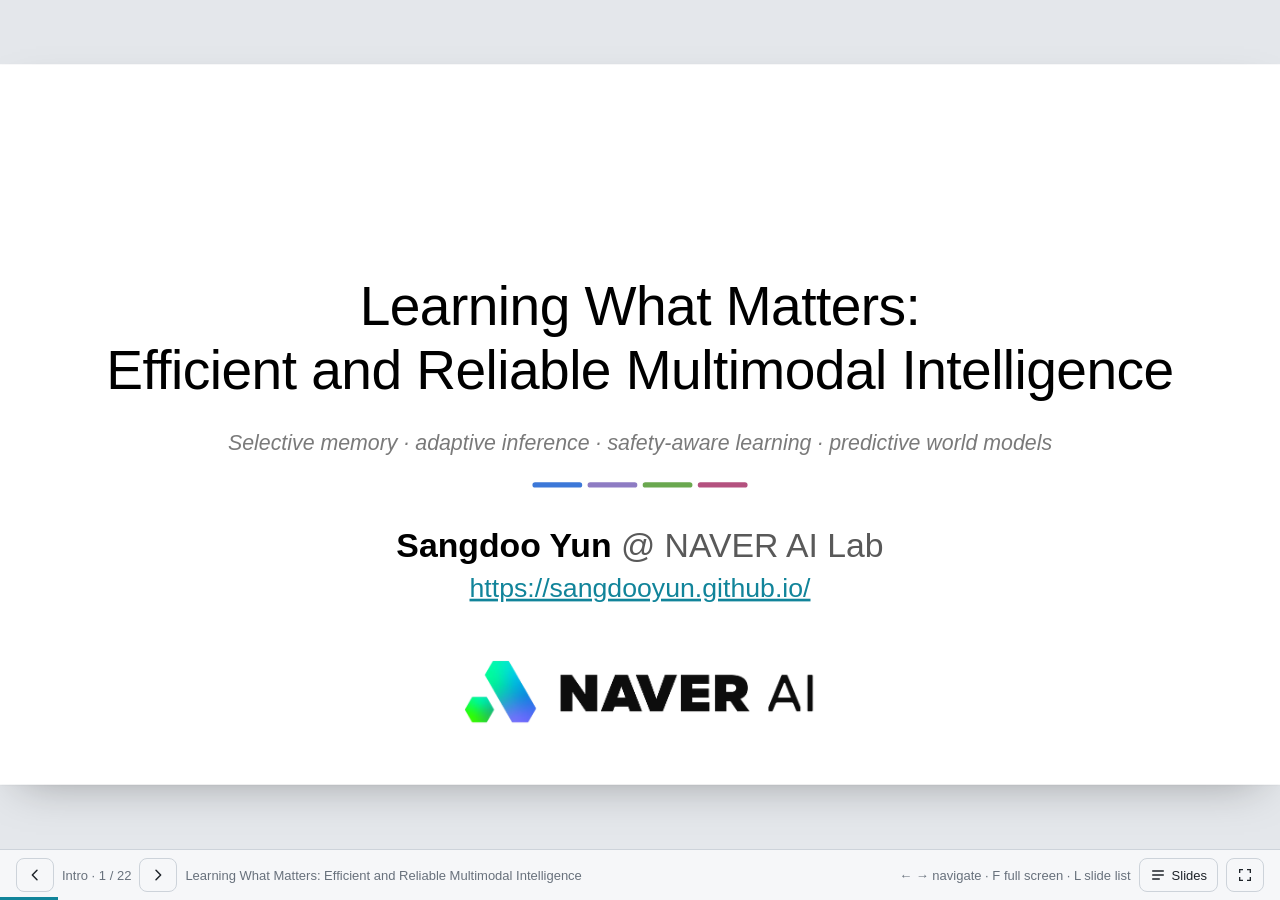
==== 00_intro.html @ 5839fe39 "Publish slides Co-Authored-By: Claude Opus 5.5 <noreply@anthropic.com>" ====
<!doctype html>
<html lang="en">
<head>
<meta charset="utf-8">
<meta name="viewport" content="width=device-width,initial-scale=1,viewport-fit=cover">
<title>Intro · Learning What Matters</title>
<link rel="preconnect" href="https://fonts.googleapis.com">
<link rel="preconnect" href="https://fonts.gstatic.com" crossorigin>
<link rel="stylesheet" href="https://fonts.googleapis.com/css2?family=IBM+Plex+Mono:wght@400;500;600&family=IBM+Plex+Sans+KR:wght@400;500;600;700&display=swap">
<link rel="stylesheet" href="common/deck.css">
<link rel="stylesheet" href="common/ti.css">
</head>
<body>
<!--
  Intro
  Edit the slides between SLIDES and /SLIDES. One <section class="slide"> = one 1440×810 slide.
    data-title  name in the slide list          class="f"   revealed step by step with →
    data-anim   animation(s) played on entry     img/        images used by this chapter
  Shared styles: common/deck.css · charts: common/charts.js · KVzip animations: common/kv_anim.js
-->
<div id="stage">
<!-- SLIDES -->
<section class="slide cover" data-sec="Intro" data-title="Learning What Matters: Efficient and Reliable Multimodal Intelligence">
  <h1 class="cv-title">Learning What Matters:<br>Efficient and Reliable Multimodal Intelligence</h1>
  <p class="cv-sub">Selective memory · adaptive inference · safety-aware learning · predictive world models</p>
  <div class="cv-strip" aria-hidden="true"><i style="background:var(--s-memory-e)"></i><i style="background:var(--s-purple-e)"></i><i style="background:var(--s-weights-e)"></i><i style="background:var(--s-world-e)"></i></div>
  <p class="cv-name"><b>Sangdoo Yun</b> @ NAVER AI Lab</p>
  <a class="cv-link" href="https://sangdooyun.github.io/" target="_blank" rel="noopener">https://sangdooyun.github.io/</a>
  <img class="cv-logo" src="img/naver_ai.png" alt="NAVER AI">
</section>

<section class="slide" data-sec="Intro" data-title="About me">
  <h2 class="st">About me</h2>
  <div class="bu">
    <p style="left:74px;top:158px;font-size:35px;line-height:67px;color:var(--s-gray)">~2010: B.S. @ SNU<br>~2017: Ph.D. @ SNU<br>~2022: Researcher @ NAVER AI Lab</p>
    <div class="stat" style="left:746px;top:44px"><div class="n" style="font-size:60px">&gt;25k<small>citations</small></div><div class="l">Google Scholar, Oct 2026</div></div>
    <p class="note" style="left:746px;top:162px;font-size:16px">Citations per year</p>
    <img src="img/me_scholar.webp" alt="Google Scholar citations per year, 2018–2025" style="left:746px;top:186px;width:342px">
    <img src="img/me_photo.webp" alt="Sangdoo Yun" style="left:1128px;top:92px;width:282px;height:282px;border-radius:50%">
    <p style="left:64px;top:412px;font-size:35px;line-height:56px">Now:<br>– <b>Research Director</b> @ NAVER AI Lab<br>– <b>Adjunct Professor</b> @ SNU AI Inst.<br>– <b>Adjunct Professor</b> @ POSTECH GSAI</p>
    <img src="img/naver_ai.png" alt="NAVER AI" style="left:742px;top:473px;width:240px">
    <img src="img/snu_logo.webp" alt="Seoul National University" style="left:742px;top:526px;width:50px">
    <img src="img/postech_logo.png" alt="POSTECH" style="left:742px;top:599px;width:220px">
    <a href="https://sangdooyun.github.io/" target="_blank" rel="noopener" style="left:64px;top:690px;font-size:30px">https://sangdooyun.github.io/</a>
  </div>
</section>

<section class="slide" data-sec="Intro" data-title="NAVER AI: towards advanced and open research">
  <h2 class="st">NAVER AI – towards advanced and open research</h2>
  <div class="sb">
    <ul class="b" style="font-size:30px">
      <li>Publications @ top AI conferences of NAVER AI
        <ul style="font-size:28px;gap:6px;margin-top:10px">
          <li><b>NeurIPS, ICML, ICLR, CVPR, ICCV, ACL, EMNLP, AAAI, …</b></li>
          <li><b>&gt;130 papers</b> in the past 3 years</li>
          <li><b>&gt;90 h-index</b>, <b>&gt;60k citations</b> (Google Scholar)</li>
        </ul>
      </li>
    </ul>
  </div>
  <div class="bu">
    <p class="bu-cap" style="left:52px;top:384px;width:290px"><b>Workshop Organization</b><br>ImageNet PPF WS<br>@ <b>NeurIPS 2021</b></p>
    <img src="img/naver_ws_ppf.webp" alt="ImageNet PPF workshop speakers" style="left:72px;top:484px;width:250px">
    <p class="bu-cap" style="left:384px;top:384px;width:290px"><b>Workshop Organization</b><br>Video-LM WS<br>@ <b>NeurIPS 2024</b></p>
    <img src="img/naver_ws_vlm.webp" alt="Workshop on Video-Language Models speakers" style="left:404px;top:484px;width:250px">
    <p class="bu-cap" style="left:756px;top:410px;width:640px"><b>Global collaborations</b></p>
    <img src="img/naver_collab.webp" alt="Map of NAVER AI collaborations across Europe, Asia, and America" style="left:756px;top:446px;width:640px">
  </div>
</section>

<section class="slide" data-sec="Intro" data-title="NAVER AI: the research engine">
  <h2 class="st">NAVER AI – The Research Engine</h2>
  <div class="bu">
    <p style="left:64px;top:158px;font-size:32px;color:var(--s-gray)">From Research to Innovation</p>
    <div class="bu-box" style="left:72px;top:256px;width:312px;background:#A4C2F4">Fundamental<br>Research</div>
    <div class="bu-ar" style="left:385px;top:340px;width:128px"></div>
    <div class="bu-box" style="left:518px;top:256px;width:348px;background:#B6D7A8">Innovation in<br>NAVER’s products</div>
    <ul class="b" style="left:72px;top:458px;font-size:26px;gap:2px;color:#000">
      <li>Backbone research</li><li>Multimodal research</li><li>Vision generation</li><li>HCI research</li><li>Trustworthy AI</li>
    </ul>
    <ul class="b" style="left:504px;top:458px;font-size:26px;gap:2px;color:#000">
      <li>Foundation model</li><li>Service-optimized efficient AI</li><li>Multimodal content generation</li><li>Safe and sustainable AI</li>
    </ul>
    <img src="img/naver_face.webp" alt="Face recognition gates" style="left:934px;top:56px;width:272px;height:170px;object-fit:cover">
    <p class="bu-cap" style="left:934px;top:231px;width:272px">* Face Recognition</p>
    <img src="img/naver_ocr.webp" alt="A menu board read by visual text understanding" style="left:934px;top:278px;width:272px;height:145px;object-fit:cover">
    <p class="bu-cap" style="left:910px;top:428px;width:320px">* Visual Text Understanding</p>
    <img src="img/naver_hcx.webp" alt="HyperCLOVA X" style="left:934px;top:475px;width:272px;height:155px;object-fit:cover">
    <p class="bu-cap" style="left:934px;top:635px;width:272px">* Large Language Model</p>
    <img src="img/naver_agent.webp" alt="NAVER app with an AI agent button" style="left:1226px;top:150px;width:186px;box-shadow:0 0 0 1px #DDD">
    <p class="bu-cap" style="left:1194px;top:536px;width:250px">* AI-native agent</p>
  </div>
</section>

<section class="slide" data-sec="Intro" data-title="One question: what to retain, use, and predict">
  <h2 class="st">A talk about one question</h2>
  <div class="sb" style="display:grid;grid-template-rows:auto 1fr;gap:34px">
    <p class="qq">What information should a model <b class="k1">retain</b>, <b class="k2">use</b>, and <b class="k3">predict</b> to support its intended behavior?</p>
    <div style="display:grid;grid-template-columns:repeat(3,1fr);gap:34px;align-self:start;padding:0 20px">
      <div class="f qc" style="border-color:var(--s-memory-e);background:var(--s-memory)">
        <div class="qv">Retain</div><div class="qd">What context to keep in memory</div>
        <div class="qe">Long contexts fill the KV cache. Which entries will future queries need?</div><div class="qp">Selective memory<br>KVzip · Fast KVzip</div>
      </div>
      <div class="f qc" style="border-color:var(--s-weights-e);background:var(--s-weights)">
        <div class="qv">Use</div><div class="qd">When to use knowledge</div>
        <div class="qe">Dual-use knowledge can help or harm. Use it only under the right condition.</div><div class="qp">Safety-aware learning<br>Mark, Don’t Erase</div>
      </div>
      <div class="f qc" style="border-color:var(--s-world-e);background:var(--s-world)">
        <div class="qv">Predict</div><div class="qd">What future to anticipate</div>
        <div class="qe">Learn how the world changes under actions from diverse visual experience and demonstrations.</div><div class="qp">Predictive world models<br>Seoul World Model · LaLa-World · WATCH</div>
      </div>
    </div>
  </div>
</section>

<section class="slide" data-sec="Intro" data-title="Data and compute scaling (2010s)">
  <h2 class="st">Data and compute scaling (2010’s)</h2>
  <div class="bu">
    <p style="left:64px;top:164px;font-size:31px;color:var(--s-gray)">Scale is All You Need?</p>
    <ul class="b" style="left:64px;top:232px;font-size:31px;gap:22px">
      <li>More parameters: AlexNet, ResNet, …</li>
      <li>More data: ImageNet, LAION, …</li>
    </ul>
    <img src="img/bu_alexnet.webp" alt="AlexNet architecture" style="left:84px;top:392px;width:638px">
    <img src="img/bu_resnet.webp" alt="VGG-19, 34-layer plain and 34-layer residual networks" style="left:770px;top:180px;width:232px">
    <img src="img/bu_imagenet.webp" alt="ImageNet" style="left:1041px;top:214px;width:350px">
    <img src="img/bu_laion.webp" alt="LAION" style="left:1042px;top:446px;width:349px">
  </div>
</section>

<section class="slide" data-sec="Intro" data-title="Data and computation scaling: annotators → dataset → model">
  <h2 class="st">Data and computation scaling</h2>
  <div class="bu">
    <svg viewBox="0 0 1440 810" aria-hidden="true">
      <defs><marker id="bu-ah-sup" viewBox="0 0 10 10" refX="9" refY="5" markerWidth="16" markerHeight="16" markerUnits="userSpaceOnUse" orient="auto"><path d="M0 0L10 5L0 10z" fill="#595959"/></marker></defs>
      <line x1="652" y1="505" x2="524" y2="322" stroke="#595959" stroke-width="2.5" marker-end="url(#bu-ah-sup)"/>
      <line x1="782" y1="510" x2="916" y2="324" stroke="#595959" stroke-width="2.5" marker-end="url(#bu-ah-sup)"/>
    </svg>
    <div class="bu-l" style="left:178px;top:152px">Annotators</div>
    <img src="img/icon_crowd.webp" alt="" style="left:218px;top:232px;width:160px">
    <div class="bu-l" style="left:383px;top:236px">Labeling</div>
    <div class="bu-ar" style="left:408px;top:300px;width:184px"></div>
    <div class="bu-l" style="left:598px;top:152px">Dataset</div>
    <img src="img/icon_db.webp" alt="" style="left:643px;top:212px;width:152px">
    <div class="bu-l" style="left:807px;top:236px">Training</div>
    <div class="bu-ar" style="left:835px;top:300px;width:184px"></div>
    <div class="bu-l" style="left:1012px;top:152px">ML Model</div>
    <img src="img/icon_nn.svg" alt="" style="left:1068px;top:220px;width:128px">
    <img src="img/icon_researcher.webp" alt="" style="left:620px;top:508px;width:182px">
    <div class="bu-l" style="left:823px;top:594px;line-height:1.3">ML Engineer/<br>Researcher</div>
    <p class="bu-ann" style="left:215px;top:410px;width:400px"><b style="color:#4A86E8">What knowledge</b> to<br>extract from humans? – <b style="color:#4A86E8">Data</b></p>
    <p class="bu-ann" style="left:817px;top:418px;width:400px"><b>How to teach</b> models<br>given data? – <b style="color:#05A89D">Supervision</b></p>
  </div>
</section>

<section class="slide" data-sec="Intro" data-title="Efficient and reliable scaling: CutMix, Hmix &amp; Gmix">
  <h2 class="st">Efficient and reliable scaling</h2>
  <div class="bu">
    <svg viewBox="0 0 1440 810" aria-hidden="true"><path d="M798 412H1129A16 16 0 0 1 1145 428V484A16 16 0 0 1 1129 500H882L818 547L846 500H798A16 16 0 0 1 782 484V428A16 16 0 0 1 798 412Z" fill="#EEE" stroke="#595959" stroke-width="2"/></svg>
    <div class="bu-l" style="left:178px;top:152px">Annotators</div>
    <img src="img/icon_crowd.webp" alt="" style="left:218px;top:232px;width:160px">
    <div class="bu-l" style="left:383px;top:236px">Labeling</div>
    <div class="bu-ar" style="left:408px;top:300px;width:184px"></div>
    <div class="bu-l" style="left:598px;top:152px">Dataset</div>
    <img src="img/icon_db.webp" alt="" style="left:643px;top:212px;width:152px">
    <div class="bu-l" style="left:807px;top:236px">Training</div>
    <div class="bu-ar" style="left:835px;top:300px;width:184px"></div>
    <div class="bu-l" style="left:1012px;top:152px">ML Model</div>
    <img src="img/icon_nn.svg" alt="" style="left:1068px;top:220px;width:128px">
    <img src="img/icon_researcher.webp" alt="" style="left:620px;top:508px;width:182px">
    <div class="bu-l" style="left:823px;top:594px;line-height:1.3">ML Engineer/<br>Researcher</div>
    <p class="bu-bub" style="left:782px;top:412px;width:363px;height:88px"><span>Data Augmentation 😃</span></p>
    <div class="bu-pn" style="left:60px;top:388px;width:240px"><img src="img/naver_ai.png" alt="NAVER AI">CutMix (ICCV’19)</div>
    <img src="img/cutmix.webp" alt="CutMix: a patch of a cat image pasted into a dog image, labeled Dog 0.6 / Cat 0.4" style="left:104px;top:474px;width:153px">
    <div class="bu-pn" style="left:295px;top:388px;width:240px"><img src="img/naver_ai.png" alt="NAVER AI">Hmix &amp; Gmix<br>(NeurIPS’22)</div>
    <img src="img/hmix_gmix.webp" alt="Hmix and Gmix mixing masks" style="left:322px;top:506px;width:186px">
  </div>
  <div class="cite"><b>Yun et al.</b>, “CutMix: Regularization Strategy to Train Strong Classifiers with Localizable Features”, <b>ICCV 2019 Oral</b>.<br>Park*, <b>Yun*</b>, and Chun, “A Unified Analysis of Mixed Sample Data Augmentation: A Loss Function Perspective”, <b>NeurIPS 2022</b>.</div>
</section>

<section class="slide" data-sec="Intro" data-title="Efficient and reliable scaling: CMO">
  <h2 class="st">Efficient and reliable scaling</h2>
  <div class="bu">
    <svg viewBox="0 0 1440 810" aria-hidden="true"><path d="M798 412H1129A16 16 0 0 1 1145 428V484A16 16 0 0 1 1129 500H882L818 547L846 500H798A16 16 0 0 1 782 484V428A16 16 0 0 1 798 412Z" fill="#EEE" stroke="#595959" stroke-width="2"/></svg>
    <div class="bu-l" style="left:178px;top:152px">Annotators</div>
    <img src="img/icon_crowd.webp" alt="" style="left:218px;top:232px;width:160px">
    <div class="bu-l" style="left:383px;top:236px">Labeling</div>
    <div class="bu-ar" style="left:408px;top:300px;width:184px"></div>
    <div class="bu-l" style="left:598px;top:152px">Dataset</div>
    <img src="img/icon_db.webp" alt="" style="left:643px;top:212px;width:152px">
    <div class="bu-l" style="left:807px;top:236px">Training</div>
    <div class="bu-ar" style="left:835px;top:300px;width:184px"></div>
    <div class="bu-l" style="left:1012px;top:152px">ML Model</div>
    <img src="img/icon_nn.svg" alt="" style="left:1068px;top:220px;width:128px">
    <img src="img/icon_researcher.webp" alt="" style="left:620px;top:508px;width:182px">
    <div class="bu-l" style="left:823px;top:594px;line-height:1.3">ML Engineer/<br>Researcher</div>
    <p class="bu-bub" style="left:782px;top:412px;width:363px;height:88px"><span>Data Augmentation 😃</span></p>
    <div class="bu-pn" style="left:317px;top:388px;width:240px"><img src="img/naver_ai.png" alt="NAVER AI">CMO (CVPR’22)</div>
    <img src="img/cmo_plot.webp" alt="Context-rich vs. random oversampling on a long-tailed class distribution" style="left:16px;top:502px;width:250px">
    <img src="img/cmo_grid.webp" alt="CMO samples: minority-class objects pasted onto majority-class backgrounds" style="left:286px;top:484px;width:294px">
  </div>
  <div class="cite">Seulki Park, Youngkyu Hong, Byeongho Heo, <b>Sangdoo Yun</b>, Jin Young Choi, “The Majority Can Help The Minority: Context-rich Minority Oversampling for Long-tailed Classification”, <b>CVPR 2022</b>.</div>
</section>

<section class="slide" data-sec="Intro" data-title="Efficient and reliable scaling: ReLabel">
  <h2 class="st">Efficient and reliable scaling</h2>
  <div class="bu">
    <svg viewBox="0 0 1440 810" aria-hidden="true"><path d="M798 412H1164A16 16 0 0 1 1180 428V484A16 16 0 0 1 1164 500H882L818 547L846 500H798A16 16 0 0 1 782 484V428A16 16 0 0 1 798 412Z" fill="#EEE" stroke="#595959" stroke-width="2"/></svg>
    <div class="bu-l" style="left:178px;top:152px">Annotators</div>
    <img src="img/icon_crowd.webp" alt="" style="left:218px;top:232px;width:160px">
    <div class="bu-l" style="left:383px;top:236px">Labeling</div>
    <div class="bu-ar" style="left:408px;top:300px;width:184px"></div>
    <div class="bu-l" style="left:598px;top:152px">Dataset</div>
    <img src="img/icon_db.webp" alt="" style="left:643px;top:212px;width:152px">
    <img src="img/icon_tools.webp" alt="" style="left:612px;top:308px;width:100px">
    <div class="bu-l" style="left:807px;top:236px">Training</div>
    <div class="bu-ar" style="left:835px;top:300px;width:184px"></div>
    <div class="bu-l" style="left:1012px;top:152px">ML Model</div>
    <img src="img/icon_nn.svg" alt="" style="left:1068px;top:220px;width:128px">
    <img src="img/icon_researcher.webp" alt="" style="left:620px;top:508px;width:182px">
    <div class="bu-l" style="left:823px;top:594px;line-height:1.3">ML Engineer/<br>Researcher</div>
    <p class="bu-bub" style="left:782px;top:412px;width:398px;height:88px"><span>Refining Training dataset 😃</span></p>
    <div class="bu-pr" style="left:50px;top:390px"><img src="img/naver_ai.png" alt="NAVER AI">ReLabel (CVPR’21)</div>
    <img src="img/relabel.webp" alt="ReLabel: single global ImageNet labels vs. multi-label, localized label maps" style="left:145px;top:432px;width:356px">
  </div>
  <div class="cite"><b>Yun et al.</b>, “Re-labeling ImageNet: from Single to Multi-Labels, from Global to Localized Labels”, <b>CVPR 2021</b>.</div>
</section>

<section class="slide" data-sec="Intro" data-title="Efficient and reliable scaling: LUAB">
  <h2 class="st">Efficient and reliable scaling</h2>
  <div class="bu">
    <svg viewBox="0 0 1440 810" aria-hidden="true">
      <defs><marker id="bu-ah-luab" viewBox="0 0 10 10" refX="9" refY="5" markerWidth="16" markerHeight="16" markerUnits="userSpaceOnUse" orient="auto"><path d="M0 0L10 5L0 10z" fill="#4285F4"/></marker></defs>
      <line x1="418" y1="332" x2="593" y2="414" stroke="#4285F4" stroke-width="2.5" stroke-dasharray="10 8" marker-end="url(#bu-ah-luab)"/>
      <line x1="826" y1="425" x2="1013" y2="343" stroke="#4285F4" stroke-width="2.5" stroke-dasharray="10 8" marker-end="url(#bu-ah-luab)"/>
      <path d="M900 442H1269A16 16 0 0 1 1285 458V517A16 16 0 0 1 1269 533H982L915 570L946 533H900A16 16 0 0 1 884 517V458A16 16 0 0 1 900 442Z" fill="#EEE" stroke="#595959" stroke-width="2"/>
    </svg>
    <div class="bu-l" style="left:178px;top:152px">Annotators</div>
    <img src="img/icon_crowd.webp" alt="" style="left:218px;top:232px;width:160px">
    <div class="bu-l" style="left:383px;top:236px">Labeling</div>
    <div class="bu-ar" style="left:408px;top:300px;width:184px"></div>
    <div class="bu-l" style="left:598px;top:152px">Dataset</div>
    <img src="img/icon_db.webp" alt="" style="left:643px;top:212px;width:152px">
    <div class="bu-l" style="left:807px;top:236px">Training</div>
    <div class="bu-ar" style="left:835px;top:300px;width:184px"></div>
    <div class="bu-l" style="left:1012px;top:152px">ML Model</div>
    <img src="img/icon_nn.svg" alt="" style="left:1068px;top:220px;width:128px">
    <img src="img/luab_scribble.webp" alt="" style="left:642px;top:410px;width:133px">
    <img src="img/icon_researcher.webp" alt="" style="left:620px;top:508px;width:182px">
    <div class="bu-l" style="left:823px;top:594px;line-height:1.3">ML Engineer/<br>Researcher</div>
    <p class="bu-bub" style="left:884px;top:442px;width:401px;height:91px"><span>Let’s use annotation<br>byproducts 😃</span></p>
    <div class="bu-pr" style="left:30px;top:408px"><img src="img/naver_ai.png" alt="NAVER AI">LUAB (ICCV’23)</div>
    <img src="img/luab.webp" alt="LUAB: the mouse trajectory and click an annotator leaves while labeling a Border Collie" style="left:106px;top:456px;width:392px">
  </div>
  <div class="cite">Han et al., “Neglected Free Lunch – Learning Image Classifiers Using Annotation Byproducts”, ICCV 2023.</div>
</section>

<section class="slide" data-sec="Intro" data-title="Efficient and reliable scaling: ReXNet">
  <img src="img/rexnet.webp" alt="ImageNet leaderboard row for ReXNet-1.0 and an accuracy-vs-speed plot with ReXNet-1.0x on the efficiency frontier" style="position:absolute;left:0;top:0;width:1440px">
  <h2 class="st">Efficient and reliable scaling</h2>
  <div class="cite">Han et al., “Rethinking channel dimensions for efficient model design”, CVPR 2021.</div>
</section>

<section class="slide" data-sec="Intro" data-title="Transformers era (2017~)">
  <h2 class="st">Transformers era (2017~)</h2>
  <div class="bu">
    <ul class="b" style="left:64px;top:166px;font-size:32px;gap:16px">
      <li>Accelerating the speed of scaling</li>
      <li>BERT, GPT, Llama, …</li>
    </ul>
    <p style="left:452px;top:262px;width:430px;text-align:right;font-size:26px">Scaling-up model more and more</p>
    <img src="img/llm_scaling.webp" alt="LLM releases vs. MMLU score: models keep growing from GPT-3 to GPT-4, Claude 3, Llama 3 and o1" style="left:52px;top:300px;width:830px">
    <p style="left:52px;top:729px;width:830px;text-align:center;font-size:14px;color:#555">https://labelyourdata.com/articles/llm-fine-tuning/llm-model-size</p>
    <img src="img/vit.webp" alt="Vision Transformer (ViT)" style="left:1008px;top:30px;width:352px">
    <img src="img/transformer.webp" alt="Transformer architecture" style="left:1014px;top:312px;width:320px">
  </div>
  <div class="cite">Attention Is All You Need, 2017<br>An Image is Worth 16x16 Words: Transformers for Image Recognition at Scale, 2020</div>
</section>

<section class="slide" data-sec="Intro" data-title="Efficient and reliable scaling in the Transformers era: PiT, ViT-RoPE">
  <h2 class="st">Efficient and reliable scaling in <i>Transformers</i> era</h2>
  <div class="bu">
    <div class="bu-pn" style="left:134px;top:156px;width:240px"><img src="img/naver_ai.png" alt="NAVER AI">PiT (ICCV’21)</div>
    <img src="img/pit_pooling.webp" alt="PiT: pooling layers shrink the spatial tokens from 27×27 to 14×14 to 7×7" style="left:76px;top:232px;width:291px">
    <img src="img/vit_encoder.webp" alt="Vision Transformer with the Transformer encoder highlighted" style="left:436px;top:246px;width:436px">
    <p style="left:887px;top:300px;width:140px;text-align:center;font-size:27px;font-weight:700;line-height:1.12;color:#E06666">Position Encoding</p>
    <div class="bu-pn" style="left:1099px;top:156px;width:240px"><img src="img/naver_ai.png" alt="NAVER AI">ViT-RoPE (ECCV’24)</div>
    <img src="img/rope_freq.webp" alt="RoPE for ViT: axial and mixed frequencies" style="left:1043px;top:272px;width:368px">
    <img src="img/rope_res.webp" alt="RoPE-Mixed keeps improving accuracy as the input resolution changes" style="left:1012px;top:408px;width:404px">
    <svg viewBox="0 0 1440 810" aria-hidden="true">
      <defs><marker id="bu-ah-vit" viewBox="0 0 10 10" refX="9" refY="5" markerWidth="18" markerHeight="18" markerUnits="userSpaceOnUse" orient="auto"><path d="M0 0L10 5L0 10z" fill="#EB220C"/></marker></defs>
      <line x1="370" y1="383" x2="498" y2="383" stroke="#EB220C" stroke-width="3" stroke-dasharray="12 9" marker-end="url(#bu-ah-vit)"/>
      <line x1="1000" y1="383" x2="887" y2="383" stroke="#EB220C" stroke-width="3" stroke-dasharray="12 9" marker-end="url(#bu-ah-vit)"/>
    </svg>
  </div>
  <div class="cite">Byeongho Heo, <b>Sangdoo Yun</b>, Dongyoon Han, Sanghyuk Chun, Junsuk Choe, Seong Joon Oh, “Rethinking Spatial Dimensions of Vision Transformers”, ICCV 2021.<br>Byeongho Heo, Song Park, Dongyoon Han, <b>Sangdoo Yun</b>, “Rotary Position Embedding for Vision Transformer”, ECCV 2024.</div>
</section>

<section class="slide" data-sec="Intro" data-title="Efficient and reliable multi-modal scaling">
  <h2 class="st">Efficient and reliable <i>multi-modal scaling</i></h2>
  <div class="bu">
    <div class="bu-l" style="left:3px;top:276px;line-height:1.25">Web data<br>(Multimodal)</div>
    <img src="img/icon_globe.webp" alt="" style="left:238px;top:228px;width:164px">
    <div class="bu-ar" style="left:425px;top:316px;width:180px"></div>
    <div class="bu-l" style="left:598px;top:166px">Dataset</div>
    <img src="img/icon_db.webp" alt="" style="left:643px;top:228px;width:152px">
    <div class="bu-l" style="left:807px;top:250px">Training</div>
    <div class="bu-ar" style="left:835px;top:316px;width:184px"></div>
    <div class="bu-l" style="left:1012px;top:166px">ML Model</div>
    <img src="img/icon_nn.svg" alt="" style="left:1068px;top:236px;width:128px">
    <img src="img/cloud.webp" alt="" style="left:336px;top:397px;width:356px">
    <p class="bu-bub" style="left:387px;top:455px;width:260px"><span>Image-text <b><i style="color:#F00">noisy</i></b><br>correspondence</span></p>
    <img src="img/icon_researcher.webp" alt="" style="left:152px;top:490px;width:184px">
  </div>
</section>

<section class="slide" data-sec="Intro" data-title="Multi-modal scaling: ProLIP">
  <h2 class="st">Efficient and reliable <i>multi-modal scaling</i></h2>
  <div class="bu">
    <div class="bu-l" style="left:3px;top:276px;line-height:1.25">Web data<br>(Multimodal)</div>
    <img src="img/icon_globe.webp" alt="" style="left:238px;top:228px;width:164px">
    <div class="bu-ar" style="left:425px;top:316px;width:180px"></div>
    <div class="bu-l" style="left:598px;top:166px">Dataset</div>
    <img src="img/icon_db.webp" alt="" style="left:643px;top:228px;width:152px">
    <div class="bu-l" style="left:807px;top:250px">Training</div>
    <div class="bu-ar" style="left:835px;top:316px;width:184px"></div>
    <div class="bu-l" style="left:1012px;top:166px">ML Model</div>
    <img src="img/icon_nn.svg" alt="" style="left:1068px;top:236px;width:128px">
    <img src="img/cloud.webp" alt="" style="left:336px;top:397px;width:356px">
    <p class="bu-bub" style="left:387px;top:455px;width:260px"><span>Image-text <b><i style="color:#F00">noisy</i></b><br>correspondence</span></p>
    <img src="img/icon_researcher.webp" alt="" style="left:152px;top:490px;width:184px">
    <div class="bu-pr" style="left:926px;top:434px">ProLIP (ICLR’25)<img src="img/naver_ai.png" alt="NAVER AI"></div>
    <img src="img/prolip.webp" alt="ProLIP: probabilistic visual and textual encoders trained with probabilistic contrastive and inclusion losses" style="left:828px;top:470px;width:600px">
  </div>
  <div class="cite">Sanghyuk Chun, Wonjae Kim, Song Park, <b>Sangdoo Yun</b>, “Probabilistic Language-Image Pre-Training”, ICLR 2025</div>
</section>

<section class="slide" data-sec="Intro" data-title="Multi-modal scaling: HYPE">
  <h2 class="st">Efficient and reliable <i>multi-modal scaling</i></h2>
  <div class="bu">
    <svg viewBox="0 0 1440 810" aria-hidden="true">
      <defs><marker id="bu-ah-hype" viewBox="0 0 10 10" refX="9" refY="5" markerWidth="18" markerHeight="18" markerUnits="userSpaceOnUse" orient="auto"><path d="M0 0L10 5L0 10z" fill="#E06666"/></marker></defs>
      <path d="M815 362C842 396 838 456 796 461C770 464 750 450 739 431" fill="none" stroke="#E06666" stroke-width="3" marker-end="url(#bu-ah-hype)"/>
    </svg>
    <div class="bu-l" style="left:3px;top:276px;line-height:1.25">Web data<br>(Multimodal)</div>
    <img src="img/icon_globe.webp" alt="" style="left:238px;top:228px;width:164px">
    <div class="bu-ar" style="left:425px;top:316px;width:180px"></div>
    <div class="bu-l" style="left:598px;top:166px">Dataset</div>
    <img src="img/icon_db.webp" alt="" style="left:643px;top:228px;width:152px">
    <div class="bu-l" style="left:807px;top:250px">Training</div>
    <div class="bu-ar" style="left:835px;top:316px;width:184px"></div>
    <div class="bu-l" style="left:1012px;top:166px">ML Model</div>
    <img src="img/icon_nn.svg" alt="" style="left:1068px;top:236px;width:128px">
    <img src="img/cloud.webp" alt="" style="left:336px;top:397px;width:356px">
    <p class="bu-bub" style="left:387px;top:455px;width:260px"><span>Image-text <b><i style="color:#F00">noisy</i></b><br>correspondence</span></p>
    <img src="img/icon_researcher.webp" alt="" style="left:152px;top:490px;width:184px">
    <div class="bu-pr" style="left:1050px;top:430px">HYPE (ECCV’24)<img src="img/naver_ai.png" alt="NAVER AI"></div>
    <img src="img/hype.webp" alt="HYPE: image and text embeddings in Euclidean space vs. hyperbolic space" style="left:830px;top:466px;width:596px">
  </div>
  <div class="cite">Wonjae Kim, Sanghyuk Chun, Taekyung Kim, Dongyoon Han, <b>Sangdoo Yun</b>, “HYPE: Hyperbolic Entailment Filtering for Underspecified Images and Texts”, ECCV 2024</div>
</section>

<section class="slide" data-sec="Intro" data-title="Test-time scaling">
  <h2 class="st">Test-time scaling</h2>
  <div class="sb"><ul class="b"><li>Reasoning models: clear trend with increased test-time computation</li></ul></div>
  <div class="bu">
    <img src="img/o1_ttc.webp" alt="o1 AIME accuracy rises with log-scale test-time compute" style="left:172px;top:262px;width:356px">
    <p class="bu-cap" style="left:150px;top:656px;width:400px;font-size:18px">OpenAI o1 blog</p>
    <img src="img/r1_length.webp" alt="DeepSeek-R1-Zero average response length grows during RL training" style="left:610px;top:229px;width:660px">
    <p class="bu-cap" style="left:590px;top:656px;width:700px;font-size:18px">DeepSeek-R1: Incentivizing Reasoning Capability in LLMs via Reinforcement Learning</p>
  </div>
</section>

<section class="slide" data-sec="Intro" data-title="We are heading to agentic AI">
  <h2 class="st">We are heading to Agentic AI</h2>
  <div class="bu">
    <p class="bu-cap" style="left:30px;top:204px;width:700px;font-size:26px;color:var(--s-gray)">Coding agents (Cursor, Claude Code, …)</p>
    <img src="img/agent_tweets.webp" alt="Posts by Andrej Karpathy on vibe coding and by Boris Cherny: “It was pretty much all Claude Code”" style="left:18px;top:252px;width:768px">
    <p class="bu-cap" style="left:806px;top:16px;width:630px;font-size:26px;color:var(--s-gray)">AI Co-scientist</p>
    <img src="img/ai_coscientist.webp" alt="The AI co-scientist multi-agent system design" style="left:806px;top:58px;width:630px">
    <p class="bu-cap" style="left:998px;top:410px;width:300px;font-size:26px;color:var(--s-gray)">Robot agents</p>
    <img src="img/robot_agents.webp" alt="Humanoid robots doing household and assembly tasks" style="left:998px;top:450px;width:300px">
  </div>
</section>

<section class="slide" data-sec="Intro" data-title="So, are we done with scaling AI?">
  <h2 class="st">So, are we done with scaling AI?</h2>
  <div class="sb" style="display:grid;grid-template-columns:600px 1fr;gap:56px;align-items:start">
    <figure style="margin:0">
      <img class="fig" src="img/ilya_neurips24.webp" alt="Ilya Sutskever on stage at NeurIPS 2024 with his slide “Pre-training as we know it will end”: compute is growing, data is not growing, we have but one internet, the fossil fuel of AI" style="width:600px;border-radius:6px">
      <figcaption class="cap">Ilya Sutskever · NeurIPS 2024 Test-of-Time award talk</figcaption>
    </figure>
    <ul class="b">
      <li>The end of the brute-scaling era</li>
      <li>We need:
        <ul>
          <li><b>Multi-modality</b> to understand the world</li>
          <li><b>Efficient long-context</b> inference</li>
          <li><b>Safety and robustness</b></li>
        </ul>
      </li>
      <li>What a model learns, remembers, and computes <b>still matters</b></li>
    </ul>
  </div>
</section>
<section class="slide" data-sec="Intro" data-title="Bottleneck shifts: compute → memory">
  <h2 class="st">Bottleneck shifts: compute → memory</h2>
  <div class="sb">
    <div style="display:grid;grid-template-columns:1fr 60px 1fr 60px 1fr;align-items:center;padding:6px 40px 0">
      <div style="background:#EDEDED;border:1.5px solid #8a8a8a;border-radius:18px;height:150px;display:grid;place-items:center;font-size:32px;font-weight:700">Pre-training</div>
      <div class="lc" style="display:block"><div class="ar" style="margin:0"></div></div>
      <div style="background:var(--s-memory);border:1.5px solid #6a8fd0;border-radius:18px;height:150px;display:grid;place-content:center;text-align:center;font-size:32px;font-weight:700">Post-training<span style="font-size:23px;font-weight:400">(SFT, RL)</span></div>
      <div class="lc" style="display:block"><div class="ar" style="margin:0"></div></div>
      <div style="background:#F4CCCC;border:1.5px solid #c27b7b;border-radius:18px;height:150px;display:grid;place-content:center;text-align:center;font-size:32px;font-weight:700">Inference<span style="font-size:23px;font-weight:400">(Reasoning, Agents)</span></div>
      <div style="text-align:center;font-size:23px;color:var(--s-gray);padding-top:14px">Paid once per<br>generation</div><div></div>
      <div style="text-align:center;font-size:23px;color:var(--s-gray);padding-top:14px">Scaling RL (×10, ×100)</div><div></div>
      <div style="text-align:center;font-size:23px;color:var(--s-gray);padding-top:14px"><b style="color:#3a3a3a">~⅔ of all AI compute</b><br>(~⅓ in 2023)</div>
    </div>
    <div style="display:grid;grid-template-columns:1fr 1fr;gap:48px;margin-top:52px">
      <ul class="b sm f">
        <li>Post-training is not cheap anymore
          <ul><li>OpenAI o1 → o3: RL compute ×10</li><li>Composer 1.5: post-training compute exceeded pre-training</li></ul>
        </li>
      </ul>
      <ul class="b sm f">
        <li>Reasoning models cost more with <b>long contexts</b>
          <ul><li>Output tokens per question grow ~5×/year for reasoning models (~2.2×/year otherwise)</li><li>Every token adds to the KV cache, so <b class="red">memory</b> becomes the bottleneck</li></ul>
        </li>
      </ul>
    </div>
  </div>
  <div class="cite">Epoch AI, “The huge potential implications of long-context inference” · ARC Prize, “OpenAI o3 breakthrough”</div>
</section>
<section class="slide" data-sec="Intro" data-title="Today’s talk: retain, use, predict">
  <h2 class="st">Today’s talk</h2>
  <div class="sb">
    <p class="lead" style="font-size:25px">Three choices: what to <b>retain</b>, how to <b>use</b> knowledge, and what to <b>predict</b>.</p>
    <div style="margin-top:44px">
      <div class="rm lg">
      <div class="verb c1" style="grid-column:1">Retain</div><div class="verb c2" style="grid-column:2">Use</div><div class="verb c3" style="grid-column:3">Predict</div>
      <div class="th mem c1"><b>Selective memory</b><span>Retain useful context</span></div>
      <div class="th safe c2"><b>Safety-aware learning</b><span>Condition the use of dual-use knowledge</span></div>
      <div class="th world c3"><b>Predictive world models</b><span>Learn from diverse visual experience and demonstrations</span></div>
      <div class="pp c1">KVzip <span class="v">NeurIPS’25</span><br>Fast KVzip <span class="v">NeurIPS’26</span></div>
      <div class="pp c2">Mark, Don’t Erase <span class="v">NeurIPS’26</span></div>
      <div class="pp c3">Seoul World Model <span class="v">ECCV’26</span><br>LaLa-World <span class="v">arXiv soon</span><br>WATCH <span class="v">arXiv soon</span></div>
      <div class="br" style="grid-column:1"><span>Efficient</span></div><div class="br" style="grid-column:2/4"><span>Reliable &amp; Grounded</span></div>
      </div>
    </div>
    <div class="rm-key">
      <div>the same behavior with less memory and computation</div>
      <div>the intended behavior, under the right conditions and in the real world</div>
    </div>
  </div>
</section>
<!-- /SLIDES -->
</div>
<script src="common/chapters.js"></script>
<script src="common/anim.js"></script>
<script src="common/charts.js"></script>
<script src="common/kv_anim.js"></script>
<script src="common/deck.js"></script>
</body>
</html>
---- common/deck.css ----
/* Base reset for standalone chapter files */
html,body{margin:0}
[hidden]{display:none!important}
#bar{position:relative}
.slide{color-scheme:light}
img{max-width:100%}

/* Layout: one 1440x810 slide canvas, scaled to fit the window, with a slim control bar below.
   The slide canvas keeps the talk's look (white, Arial-family, grey body, red for "ours") in both themes;
   only the surround and controls follow the viewer's theme. */
:root{
  --page:#E4E7EB; --bar:#F6F7F9; --bar-fg:#1E2329; --bar-muted:#68717C; --bar-line:#CDD3DA; --focus:#11849A;
  --sans:"Helvetica Neue",Helvetica,Arial,"Liberation Sans","Noto Sans KR",sans-serif;
  --mono:"IBM Plex Mono",ui-monospace,"SFMono-Regular",Menlo,Consolas,monospace;
  /* slide canvas (fixed, like the projected talk) */
  --s-bg:#FFFFFF; --s-ink:#000000; --s-gray:#595959; --s-soft:#7A7A7A; --s-faint:#A8A8A8; --s-line:#D9D9D9;
  --s-red:#E03E2D; --s-crimson:#C0392B; --s-link:#11849A;
  --s-data:#EFEFEF; --s-data-e:#9E9E9E;
  --s-weights:#D3E8C8; --s-weights-e:#6AA84F;
  --s-memory:#BFD3F6; --s-memory-e:#3C78D8;
  --s-world:#F0DCE6; --s-world-e:#B4517F;
  --s-purple:#E3DDF0; --s-purple-e:#8E7CC3;
  --ino:#F4C04A; --ino-e:#C9921A; --ino-ink:#3F2C00;
}
@media (prefers-color-scheme: dark){
  :root:not([data-theme="light"]){ --page:#101318; --bar:#181C22; --bar-fg:#E5E9EE; --bar-muted:#98A2AE; --bar-line:#2D343D; --focus:#5FC3D3; color-scheme:dark }
}
:root[data-theme="dark"]{ --page:#101318; --bar:#181C22; --bar-fg:#E5E9EE; --bar-muted:#98A2AE; --bar-line:#2D343D; --focus:#5FC3D3; color-scheme:dark }

html,body{height:100%}
body{background:var(--page);color:var(--bar-fg);font-family:var(--sans);overflow:hidden;padding-inline:0}
#app{position:fixed;inset:0;display:flex;flex-direction:column;padding-top:env(safe-area-inset-top,0px);padding-bottom:env(safe-area-inset-bottom,0px)}
#viewport{position:relative;flex:1 1 auto;min-height:0;overflow:hidden;touch-action:pan-y}
#stage{position:absolute;left:0;top:0;width:1440px;height:810px;transform-origin:0 0;background:var(--s-bg);box-shadow:0 1px 2px rgba(0,0,0,.08),0 18px 50px -22px rgba(0,0,0,.35)}
:fullscreen #stage,.is-fs #stage{box-shadow:none}

/* control bar */
#bar{flex:0 0 auto;display:flex;align-items:center;gap:8px;padding:8px 16px;background:var(--bar);border-top:1px solid var(--bar-line);font-size:13px}
#bar button{font:inherit;color:var(--bar-fg);background:transparent;border:1px solid var(--bar-line);border-radius:8px;height:34px;min-width:34px;padding:0 10px;cursor:pointer;display:inline-flex;align-items:center;justify-content:center;gap:6px}
#bar button:hover{border-color:var(--bar-muted)}
#bar button svg{width:16px;height:16px}
#bar :focus-visible{outline:2px solid var(--focus);outline-offset:2px}
#count{font-variant-numeric:tabular-nums;color:var(--bar-muted);min-width:64px;text-align:center}
#sec{color:var(--bar-muted);white-space:nowrap;overflow:hidden;text-overflow:ellipsis;min-width:0;flex:1 1 auto}
#progress{position:absolute;left:0;bottom:0;height:3px;background:var(--focus);width:0;transition:width .25s ease}
#bar .grow{flex:1 1 auto}
#bar .kbd{color:var(--bar-muted)}
@media (max-width:640px){ #bar .kbd,#sec{display:none} #bar .grow{display:block} }
.is-fs #bar{display:none}

/* slide list drawer */
#list{position:fixed;inset:0;background:rgba(10,12,16,.45);display:flex;justify-content:flex-end;z-index:20}
#list .panel{width:min(440px,100%);height:100%;background:var(--bar);color:var(--bar-fg);overflow:auto;padding-block:16px 32px;padding-inline:16px;box-shadow:-10px 0 40px rgba(0,0,0,.25)}
#list h2{font-size:15px;margin:0 0 8px;color:var(--bar-muted);font-weight:600;letter-spacing:.04em;text-transform:uppercase}
#list ol{list-style:none;margin:0;padding:0;display:grid;gap:2px}
#list li button{all:unset;box-sizing:border-box;display:grid;grid-template-columns:34px 1fr;gap:8px;width:100%;padding:7px 8px;border-radius:7px;cursor:pointer;font-size:14px;line-height:1.35}
#list li button:hover,#list li button:focus-visible{background:color-mix(in srgb,var(--focus) 14%,transparent)}
#list li button[aria-current="true"]{background:color-mix(in srgb,var(--focus) 22%,transparent);font-weight:600}
#list li .n{color:var(--bar-muted);font-variant-numeric:tabular-nums;text-align:right}
#list li button.skip{color:var(--bar-muted)}
#list li button.skip small{margin-left:6px;padding:0 5px;border:1px solid currentColor;border-radius:4px;font-size:11px;letter-spacing:.04em;text-transform:uppercase}
#list .grp{margin:12px 0 4px;padding-left:50px;font-size:12px;color:var(--bar-muted);letter-spacing:.05em;text-transform:uppercase}

/* ---------- slide canvas ---------- */
.slide{position:absolute;inset:0;background:var(--s-bg);color:var(--s-ink);font-family:var(--sans);visibility:hidden;opacity:0;transition:opacity .22s ease,visibility 0s linear .22s;overflow:hidden}
.slide.on{visibility:visible;opacity:1;transition:opacity .22s ease}
.slide *{box-sizing:border-box}
.slide a{color:var(--s-link)}
.slide :focus-visible{outline:3px solid var(--s-link);outline-offset:2px}
.st{position:absolute;left:64px;top:44px;right:64px;margin:0;font-size:46px;line-height:1.15;font-weight:400;letter-spacing:-.005em;text-wrap:balance}
.st b{font-weight:700}
.st small{font-size:26px;color:var(--s-soft);font-weight:400;margin-left:10px}
.sb{position:absolute;left:64px;right:64px;top:146px;bottom:54px}
.pg{position:absolute;right:22px;bottom:14px;font-size:15px;color:var(--s-soft);font-variant-numeric:tabular-nums}
.cite{position:absolute;left:18px;bottom:12px;right:90px;font-size:13px;line-height:1.4;color:#555}
.cite b{color:#333}
.cite a{color:var(--s-link)}
.red{color:var(--s-red)} .crim{color:var(--s-crimson)} .gray{color:var(--s-gray)} .soft{color:var(--s-soft)}
.u{text-decoration:underline;text-underline-offset:4px}
.lead{font-size:28px;line-height:1.38;color:var(--s-gray);margin:0}
.lead b{color:#3a3a3a}
ul.b{list-style:none;margin:0;padding:0;display:grid;gap:14px;font-size:28px;line-height:1.32;color:var(--s-gray)}
ul.b>li{position:relative;padding-left:42px}
ul.b>li::before{content:"";position:absolute;left:9px;top:.52em;width:11px;height:11px;border-radius:50%;background:var(--s-gray)}
ul.b ul{list-style:none;margin:8px 0 0;padding:0;display:grid;gap:7px;font-size:23px}
ul.b ul>li{position:relative;padding-left:34px}
ul.b ul>li::before{content:"";position:absolute;left:8px;top:.5em;width:9px;height:9px;border-radius:50%;border:1.5px solid var(--s-gray)}
ul.b b{color:#3a3a3a}
ul.b.sm{font-size:23px;gap:10px} ul.b.sm>li{padding-left:34px} ul.b.sm>li::before{width:9px;height:9px;left:7px}
ul.b.xs{font-size:23px;gap:8px} ul.b.xs>li{padding-left:28px} ul.b.xs>li::before{width:8px;height:8px;left:6px;top:.5em}
ul.b>li.num{padding-left:0} ul.b>li.num::before{display:none}
.nbadge{display:inline-grid;place-items:center;width:1.2em;height:1.2em;border-radius:50%;background:#222;color:#fff;font-size:.82em;font-weight:700;margin-right:.35em;vertical-align:.06em}
.tok{font-family:var(--mono);font-weight:600;font-size:.82em;background:var(--ino);border:1.5px solid var(--ino-e);color:var(--ino-ink);border-radius:6px;padding:.02em .32em;white-space:nowrap}
.tok.x{background:#fff;border-color:var(--s-faint);color:var(--s-soft);text-decoration:line-through;text-decoration-color:var(--s-red);text-decoration-thickness:2px}
.mono{font-family:var(--mono)}
.fig{display:block;max-width:100%;height:auto}
.cap{font-size:15px;line-height:1.35;color:var(--s-soft);margin:6px 0 0}
.note{font-size:14px;color:var(--s-soft)}
.row{display:flex;gap:28px;align-items:flex-start}
.col{display:flex;flex-direction:column;gap:16px;min-width:0}
.center{display:flex;align-items:center;justify-content:center}
.box{border:1.5px solid #8a8a8a;border-radius:4px;padding:14px 18px;font-size:22px;line-height:1.35;text-align:center;background:#fff}
svg.chart{display:block;overflow:visible;font-family:var(--sans)}

/* fragments (builds) */
.f{transition:opacity .28s ease,transform .28s ease}
.f:not(.shown){opacity:0;transform:translateY(6px)}
.f.dim:not(.shown){opacity:0}
.all-shown .f{opacity:1!important;transform:none!important}

/* cover */
.cover .cv-title{position:absolute;left:80px;right:80px;top:236px;margin:0;text-align:center;font-size:62px;line-height:1.16;font-weight:400;letter-spacing:-.01em;text-wrap:balance}
.cover .cv-sub{position:absolute;left:0;right:0;top:412px;text-align:center;font-size:24px;font-style:italic;color:var(--s-soft);margin:0}
.cover .cv-name{position:absolute;left:0;right:0;top:520px;text-align:center;font-size:38px;margin:0;color:var(--s-gray)}
.cover .cv-name b{color:#000}
.cover .cv-link{position:absolute;left:0;right:0;top:572px;text-align:center;font-size:30px}
.cover .cv-logo{position:absolute;left:50%;top:668px;width:400px;transform:translateX(-50%)}
.cover .cv-strip{position:absolute;left:50%;top:470px;transform:translateX(-50%);display:flex;gap:6px}
.cover .cv-strip i{display:block;width:56px;height:6px;border-radius:3px}

/* paper title slide (talk style) */
.paper .venue{position:absolute;left:76px;top:206px;font-size:34px;color:var(--s-soft);margin:0}
.paper .venue .red{color:var(--s-red)}
.paper h2{position:absolute;left:76px;right:90px;top:252px;margin:0;font-size:56px;line-height:1.16;font-weight:400;letter-spacing:-.01em;text-wrap:balance}
.paper h2 b{font-weight:700}
.paper .authors{position:absolute;left:76px;right:76px;top:470px;display:flex;flex-wrap:wrap;justify-content:center;gap:22px 54px}
.paper .authors div{display:grid;justify-items:center;font-size:23px;line-height:1.25}
.paper .authors b{font-weight:700}
.paper .authors b.me{text-decoration:underline;text-underline-offset:3px}
.paper .authors span{font-size:16px;color:#333}
.paper .links{position:absolute;left:76px;bottom:64px;font-size:18px;color:var(--s-soft);display:flex;gap:26px}
.paper .tag{position:absolute;right:64px;top:64px;font-size:15px;letter-spacing:.06em;text-transform:uppercase;border-radius:999px;padding:6px 14px;border:1.5px solid}

/* representation lifecycle */
.lc{display:grid;grid-template-columns:1fr 34px 1fr 34px 1fr 34px 1fr;align-items:center}
.lc .bx{border-radius:14px;border:2px solid;padding:16px 10px;text-align:center;min-height:118px;display:grid;align-content:center;gap:8px;font-size:19px;line-height:1.25;color:#6a6a6a}
.lc .bx b{font-size:20px;color:#4d4d4d}
.lc .bx.data{background:var(--s-data);border-color:var(--s-data-e)}
.lc .bx.weights{background:var(--s-weights);border-color:var(--s-weights-e)}
.lc .bx.memory{background:var(--s-memory);border-color:var(--s-memory-e)}
.lc .bx.world{background:var(--s-world);border-color:var(--s-world-e)}
.lc .ar{height:2px;background:#9a9a9a;position:relative;margin:0 4px}
.lc .ar::after{content:"";position:absolute;right:-2px;top:-5px;border:6px solid transparent;border-left:9px solid #9a9a9a;border-right:0}
.lc[data-on] .bx{opacity:.42}
.lc[data-on="data"] .bx.data,.lc[data-on="weights"] .bx.weights,.lc[data-on="memory"] .bx.memory,.lc[data-on="world"] .bx.world{opacity:1;border-width:3px;color:#222;box-shadow:0 8px 24px -14px rgba(0,0,0,.45)}
.lc[data-on="weights"] .bx.weights b,.lc[data-on="memory"] .bx.memory b,.lc[data-on="world"] .bx.world b{color:#000}
.lc .under{grid-row:2;font-size:17px;line-height:1.45;color:#333;text-align:center;padding-top:16px;align-self:start}
.lc .under .v{color:var(--s-soft)}
.lc .under.dim{color:var(--s-soft)}
.hl{display:inline-block;padding:2px 8px;border-radius:3px;font-size:26px;color:#444}
.hl.weights{background:var(--s-weights)} .hl.memory{background:var(--s-memory)} .hl.world{background:var(--s-world)}

/* stat tiles */
.stats{display:grid;gap:18px}
.stat{display:grid;gap:4px}
.stat .n{font-size:46px;font-weight:700;line-height:1;letter-spacing:-.01em;font-variant-numeric:tabular-nums}
.stat .l{font-size:23px;line-height:1.3;color:var(--s-gray)}
.stat .n small{font-size:23px;font-weight:400;color:var(--s-soft);margin-left:6px}

/* figure frames */
.frame{border:1px solid var(--s-line);border-radius:6px;overflow:hidden;background:#fff}
.photo{display:block;width:100%;height:100%;object-fit:cover}
.badge{display:inline-block;font-size:13px;letter-spacing:.06em;text-transform:uppercase;color:#fff;background:rgba(0,0,0,.62);padding:5px 10px;border-radius:4px}

/* LaLa-World */
.lw-strip{position:absolute;left:76px;right:76px;bottom:70px;display:grid;grid-template-columns:repeat(6,1fr);gap:12px}
.lw-strip img{width:100%;height:118px;object-fit:cover;border-radius:6px;border:1px solid var(--s-line)}
.lw-k{font-size:23px;font-weight:700;color:#666}
.lw-d{font-size:23px;line-height:1.3;color:#333}
.lw-row{display:grid;grid-template-columns:84px 150px 270px 30px 1fr;gap:16px;align-items:center;font-size:19px;line-height:1.3;color:#333;padding:5px 0;border-bottom:1px solid #EEE}
.lw-row img{width:84px;height:66px;object-fit:cover;border-radius:5px;border:1px solid var(--s-line)}
.lw-row b{display:block;font-size:19px;color:#111}
.lw-row em{font-style:normal;font-size:14px;color:#777;font-family:var(--mono)}
.lw-row code{font-family:var(--mono);font-size:15px;color:#555;background:#F3F4F6;border-radius:5px;padding:4px 8px;justify-self:start}
.lw-row code.none{color:#B4517F;background:#FBEFF4}
.lw-row .lw-ar{color:var(--s-red);font-size:24px;text-align:center}
.lw-row>span:last-child{color:var(--s-crimson);font-weight:500}
.lw-row.lw-head{font-size:13px;letter-spacing:.06em;text-transform:uppercase;color:#888;border-bottom:1.5px solid #ccc;padding:0 0 6px}
.lw-row.lw-head>span:last-child{color:#888;font-weight:400}
.lw-plan{display:grid;grid-template-columns:150px 1fr;gap:12px 18px;align-items:center;margin-top:18px}
.lw-plan-lbl{font-size:23px;line-height:1.3;color:#444}
.lw-plan-lbl span{font-size:23px;color:#888}
.lw-strip2{display:grid;grid-template-columns:repeat(8,1fr);gap:8px}
.lw-strip2 figure{margin:0;display:grid;gap:5px;align-content:start}
.lw-strip2 img{width:100%;aspect-ratio:1/1;object-fit:cover;border-radius:4px;border:1px solid #DDD;display:block}
.lw-strip2 figure.end img{border:2.5px solid #16A08C}
.lw-strip2 figure.start img{border:2.5px solid #999}
.lw-strip2 figcaption{font-size:13px;line-height:1.3;color:#555;text-align:center}
.lw-strip2 figcaption b{color:var(--s-red);font-weight:600}
.lw-strip2 figcaption.q b{color:var(--s-crimson)}
.lwp{--ti-accent:#F0454F;--ti-accent-ink:#fff}
.lwp .stage{background:#0B0E14}

/* World-model explainers (Part 3): world model, latent world model, world-action model */
.wm-k{font-size:23px;font-weight:700;letter-spacing:.08em;text-transform:uppercase;color:#888;margin:0 0 12px}
.wm-uses{display:grid;grid-template-columns:repeat(3,1fr);gap:36px}
.wm-uses>div{border-top:3px solid var(--s-world-e);padding-top:14px}
.wm-uses b{display:block;font-size:27px;color:#222}
.wm-uses span{display:block;font-size:24px;line-height:1.35;color:#555;margin-top:6px}
.wm-uses em{display:block;font-style:normal;font-size:24px;font-weight:600;color:var(--s-world-e);margin-top:8px}
.lwm{position:relative;height:350px}
.lwm>*{position:absolute;margin:0}
.lwm>svg{left:0;top:0;width:1312px;height:350px;overflow:visible}
.lwm .fr{display:block;object-fit:cover;border:1px solid #D2D7DD;border-radius:8px;background:#fff}
.lwm .lat{border-radius:6px;overflow:hidden}
.lwm .lat img{display:block;width:100%;height:100%}
.lwm .lat::after{content:"";position:absolute;inset:0;background:repeating-linear-gradient(90deg,transparent 0 calc(25% - 3px),#fff calc(25% - 3px) 25%),repeating-linear-gradient(180deg,transparent 0 calc(25% - 3px),#fff calc(25% - 3px) 25%)}
.lwm .bx{display:grid;align-content:center;justify-items:center;gap:4px;border:2px solid;border-radius:14px;text-align:center}
.lwm .bx b{font-size:26px;color:#222}
.lwm .bx span{font-size:23px;line-height:1.2}
.lwm .enc{border-color:#16A08C;background:#EAF6F1}
.lwm .enc span{color:#157762}
.lwm .pred{border-color:#6B7785;background:#F7F8FA}
.lwm .pred span{color:#555}
.lwm .lbl{font-family:"STIX Two Text",serif;font-style:italic;font-size:28px;line-height:1;color:#444;text-align:center}
.lwm .lbl.t{color:#157762}
.lwm .act{font-family:var(--mono);font-size:23px;line-height:1;color:#333;text-align:center;background:#F3F4F6;border:1.5px solid #CFD5DD;border-radius:8px;padding:6px 0}
.lwm .act sub{font-size:16px}
.lwm .loss{display:grid;justify-items:center;gap:12px;padding:16px 10px;border:2px solid #555;border-radius:14px;background:#fff}
.lwm .loss b{font-family:"STIX Two Text",serif;font-style:italic;font-weight:400;font-size:30px;color:#222;white-space:nowrap}
.lwm .loss span{font-size:23px;color:#157762;background:#EAF6F1;border:1.5px solid #A8D5C8;border-radius:999px;padding:3px 14px}
.lwm-vs{display:grid;grid-template-columns:1fr 1fr;gap:48px}
.lwm-vs>div{border-top:3px solid;padding-top:12px}
.lwm-vs b{display:block;font-size:26px}
.lwm-vs span{display:block;font-size:24px;line-height:1.35;color:#555;margin-top:6px}
.lwm-vs .vg{border-color:#4A78C2} .lwm-vs .vg b{color:#2F5EA8}
.lwm-vs .vl{border-color:#16A08C} .lwm-vs .vl b{color:#157762}
.wam-r{display:grid;grid-template-columns:320px 330px 270px 1fr;column-gap:24px;align-items:center;padding:9px 16px;border-bottom:1px solid #E3E3E3;font-size:24px;line-height:1.3;color:#444}
.wam-hd{font-size:23px;font-weight:700;letter-spacing:.08em;text-transform:uppercase;color:#888;padding-top:0;border-bottom:1.5px solid #C8C8C8}
.wam-k b{display:block;font-size:26px;color:#111}
.wam-k span{display:block;font-size:23px;color:#777;margin-top:2px}
.wam-acts{display:flex;align-items:center;gap:6px;color:#555}
.wam-acts i{font-style:normal;font-family:var(--mono);font-size:23px;color:#222;background:#F3F4F6;border:1.5px solid #9AA3AD;border-radius:6px;padding:2px 8px}
.wam-acts sub{font-size:16px}
.wam-no{font-size:26px;color:#BBB}
.wam-fut{display:flex;align-items:center;gap:12px}
.wam-on{background:#F9EEF3;box-shadow:inset 4px 0 0 var(--s-world-e)}

/* SWM method walk-through: only the latest step's highlight and caption stay visible */
.swmw-fig{position:relative}
.swmw-fig>svg{position:absolute;inset:0;width:100%;height:100%;overflow:visible}
.swmw-fig rect{fill:rgba(224,62,45,.07);stroke:var(--s-red);stroke-width:6}
.swmw-fig .hl{fill:none;stroke:var(--s-red);stroke-width:10;stroke-linecap:round;stroke-linejoin:round;opacity:.85}
.swmw-fig circle{fill:var(--s-red)}
.swmw-fig text{fill:#fff;font-size:36px;font-weight:700;text-anchor:middle}
.swmw-cap{position:relative;height:122px;margin-top:16px}
.swmw-cap p{position:absolute;left:0;right:0;top:0;margin:0;font-size:25px;line-height:1.38;color:#555}
.swmw-cap .k0{color:#777}
.swmw-cap b{display:block;color:var(--s-red);margin-bottom:4px}
.swmw:has(.k1.shown) .k0,
.swmw:has(.k2.shown) :is(.k0,.k1),
.swmw:has(.k3.shown) :is(.k0,.k1,.k2),
.swmw:has(.k4.shown) :is(.k0,.k1,.k2,.k3),
.swmw:has(.k5.shown) :is(.k0,.k1,.k2,.k3,.k4){opacity:0!important}
/* LaLa-World: action dialects → words */
.lwd-r{display:grid;grid-template-columns:96px 160px 330px 34px 1fr;column-gap:16px;align-items:center;padding:7px 0;border-bottom:1px solid #EEE;font-size:23px;line-height:1.3;color:#444}
.lwd-r>img{width:96px;height:64px;object-fit:cover;border-radius:6px;border:1px solid var(--s-line)}
.lwd-r b{display:block;font-size:24px;color:#111}
.lwd-r i{font-style:normal;color:#888}
.lwd-r code{display:block;font-family:var(--mono);font-size:23px;color:#333}
.lwd-r code.none{color:var(--s-world-e)}
.lwd-r em{display:block;font-style:normal;color:#777}
.lwd-h{font-size:23px;font-weight:700;letter-spacing:.06em;text-transform:uppercase;color:#888;border-bottom:1.5px solid #ccc;padding:0 0 6px}
.lwd-h .f{color:var(--s-red)}
.lwd-ar{color:var(--s-red);font-size:28px;text-align:center}
.lwd-t{color:var(--s-crimson)}
.lwd-foot{position:relative;height:40px;margin-top:20px}
.lwd-p{position:absolute;left:0;right:0;top:0;margin:0;text-align:center;font-size:26px;line-height:1.35;color:var(--s-crimson)}
.lwd-p.ok{color:#222} .lwd-p.ok b{color:var(--s-red)}
.lwd-foot:has(.ok.shown) .no{opacity:0!important}
/* LaLa-World: language-model predictor */
.lmb{border:2.5px solid var(--s-red);border-radius:18px;background:#FFF9F8;padding:16px 20px}
.lmb-h{margin:0;font-size:26px;font-weight:700;color:#222}
.lmb-h span{font-family:var(--mono);font-size:23px;font-weight:500;color:var(--s-red);margin-left:14px}
.lmb-z{margin:14px 0 0;font-size:24px;color:#444}
.lmb-z i{font-family:"STIX Two Text",serif;font-size:30px;color:var(--s-red)}
.lmb-row{display:flex;gap:16px;align-items:flex-start;margin-top:18px}
.lmb-g{display:grid;gap:8px;justify-items:start}
.lmb-g>div{display:flex;gap:6px}
.lmb-g>span{font-size:23px;color:#888}
.lmb .vt{display:block;width:36px;height:36px;border-radius:6px;overflow:hidden;border:1.5px solid #16A08C}
.lmb .vt img{display:block;width:224px;height:224px;max-width:none}
.lmb .tt{font-style:normal;font-family:var(--mono);font-size:23px;line-height:33px;height:36px;padding:0 7px;border:1.5px solid var(--s-red);border-radius:6px;background:#FDECEA;color:#222}
.lmb .qt{width:36px;height:36px;display:grid;place-items:center;border:1.5px solid #555;border-radius:6px;background:#fff;font-family:"STIX Two Text",serif;font-size:24px}
.lmp-pol{font-size:24px;line-height:36px;color:#444;white-space:nowrap}
.lmp-pol b{color:#222}
.lmp-pol i{display:inline-block;margin:0 2px;line-height:30px;font-style:normal;font-family:var(--mono);font-size:23px;color:#222;background:#F3F4F6;border:1.5px solid #9AA3AD;border-radius:6px;padding:0 8px}
.lmp-pol sub{font-size:16px}
/* LaLa-World: GIF grid of imagined rollouts */
.lwg{display:grid;grid-template-columns:repeat(3,1fr);gap:12px 18px}
.lwg figure{margin:0}
.lwg img{display:block;width:100%;aspect-ratio:1;border-radius:6px}
.lwg figcaption{font-size:23px;line-height:1.2;color:#444;text-align:center;margin-top:5px}
.lwg-key{display:flex;gap:24px;align-items:center;font-size:23px;color:#555;margin:0}
.lwg-key i{display:inline-block;width:20px;height:20px;border-radius:4px;border:4px solid;margin-right:8px;vertical-align:-3px}
.lwg-key .s{border-color:#8A8A8A} .lwg-key .m{border-color:var(--s-red)} .lwg-key .g{border-color:#16A08C}
/* LaLa-World title: author block */
.lw-auth{position:absolute;left:76px;right:76px;top:452px;text-align:center}
.lw-auth p{margin:0;font-size:26px;line-height:1.5;color:#222}
.lw-auth .aff{font-size:23px;color:#444;margin-top:8px}
.lw-auth .fn{font-size:18px;color:var(--s-soft);margin-top:6px}
.lw-auth sup{font-size:.62em}
.lw-auth .me{font-weight:400;text-decoration:underline;text-underline-offset:3px}
/* WATCH: looping clips and the reference-slot highlight */
.wv-cap{font-size:23px;color:#444;margin-top:8px;text-align:center}
.wv-cap b{color:#222}
.wref{position:relative}
.wref>svg{position:absolute;inset:0;width:100%;height:100%;overflow:visible}
.wref rect{fill:rgba(224,62,45,.06);stroke:var(--s-red);stroke-width:7}
.wref rect.tag{fill:#fff;stroke-width:4}
.wref text{fill:var(--s-red);font-size:35px;font-weight:700;text-anchor:middle}


/* roadmap: retain / use / predict */
.rm{display:grid;grid-template-columns:repeat(3,1fr);column-gap:20px}
.rm.four{grid-template-columns:repeat(4,1fr)} /* preserved omitted chapter */
.rm .verb{grid-row:1;text-align:center;font-size:23px;font-weight:700;letter-spacing:.16em;text-transform:uppercase;color:#555;padding-bottom:8px;border-bottom:2px solid #B9B9B9;margin-bottom:14px}
.rm .th{grid-row:2;border:2px solid;border-radius:14px;padding:16px 14px;text-align:center;min-height:120px;display:grid;align-content:center;gap:8px}
.rm .th b{font-size:23px;color:#111}
.rm .th span{font-size:23px;line-height:1.25;color:#4a4a4a}
.rm .th.mem{background:var(--s-memory);border-color:var(--s-memory-e)}
.rm .th.ada{background:var(--s-purple);border-color:var(--s-purple-e)}
.rm .th.safe{background:var(--s-weights);border-color:var(--s-weights-e)}
.rm .th.world{background:var(--s-world);border-color:var(--s-world-e)}
.rm .pp{grid-row:3;font-size:23px;line-height:1.4;text-align:center;padding-top:14px;color:#222}
.rm .pp .v{color:var(--s-soft)}
.rm .pp .pp-p{margin-top:8px;font-size:23px;color:#777}
.rm .br{grid-row:4;margin-top:18px;height:14px;border:2px solid #A9A9A9;border-top:0;position:relative}
.rm .br{margin-bottom:36px}
.rm .br span{position:absolute;left:50%;top:20px;transform:translateX(-50%);font-size:23px;font-weight:700;color:#444;letter-spacing:.04em}
.rm[data-on] .th,.rm[data-on] .pp,.rm[data-on] .verb{opacity:.32}
.rm[data-on="c1"] .c1,.rm[data-on="c2"] .c2,.rm[data-on="c3"] .c3,.rm[data-on="c4"] .c4{opacity:1}
.rm[data-on="c1"] .th.c1,.rm[data-on="c2"] .th.c2,.rm[data-on="c3"] .th.c3,.rm[data-on="c4"] .th.c4{border-width:3px;box-shadow:0 10px 26px -14px rgba(0,0,0,.45)}
.divider .dv-k{position:absolute;left:64px;top:40px;margin:0;font-size:23px;font-weight:700;letter-spacing:.16em;text-transform:uppercase;color:var(--s-soft)}
.divider .dv-q{position:absolute;left:64px;right:64px;top:150px;margin:0;font-size:30px;line-height:1.35;color:var(--s-gray)}
.divider .dv-list{position:absolute;left:64px;right:64px;bottom:40px}
.qq{margin:0;font-size:38px;line-height:1.32;color:#222;text-wrap:balance}
.qq b{font-weight:700}
.qq .k1{color:var(--s-memory-e)} .qq .k2{color:var(--s-weights-e)} .qq .k3{color:var(--s-world-e)}
.qc{border:2px solid;border-radius:16px;padding:34px 28px;text-align:center;min-height:390px;display:flex;flex-direction:column}
.qc .qv{font-size:42px;font-weight:700}
.qc .qd{font-size:23px;color:#333;margin-top:6px;line-height:1.3}
.qc .qe{font-size:23px;color:#555;margin-top:18px;line-height:1.35}
.rm.lg .verb{font-size:23px}
.rm.lg .th{min-height:150px;padding:20px 16px}
.rm.lg .th b{font-size:26px}
.rm.lg .th span{font-size:23px}
.rm.lg .pp{font-size:23px;padding-top:16px}
.rm.lg .br span{font-size:23px}
.qc .qp{text-wrap:balance;margin-top:auto;padding-top:14px;border-top:1px solid rgba(0,0,0,.14);font-size:23px;color:#333;line-height:1.35}
.qc .qp .v{color:#777}
.rm-key{display:grid;grid-template-columns:repeat(3,1fr);gap:20px;margin-top:6px;font-size:23px;color:#555;line-height:1.4;text-align:center}
.rm-key > :last-child{grid-column:2/4}
.rm-key b{color:#222;margin-right:8px}
/* research agenda */
.ag{display:grid;grid-template-columns:250px 1fr 40px 400px;gap:16px 18px;align-items:center}
.ag-h{font-size:23px;letter-spacing:.08em;text-transform:uppercase;color:#888;font-weight:700}
.ag-l b{display:block;font-size:24px;color:#111}
.ag-l span{font-size:23px;color:#777}
.ag-t{font-size:23px;line-height:1.32;color:#444;border-left:3px solid #DDD;padding:6px 0 6px 16px}
.ag-ar{font-size:28px;color:#888;text-align:center}
.ag-n{background:var(--s-purple);border:1.5px solid var(--s-purple-e);border-radius:12px;padding:16px 20px}
.ag-n b{display:block;font-size:23px;color:#222}
.ag-n span{display:block;font-size:23px;color:#555;margin-top:4px;line-height:1.3}

/* KV cache evidence (Part 1): legend, panel headings, quoted sources */
.kvr-key{display:flex;gap:28px;align-items:center;font-size:17px;color:#333}
.kvr-key i{display:inline-block;width:14px;height:14px;border-radius:3px;margin-right:8px;vertical-align:-2px}
.kvr-h{margin:0 0 8px;font-size:21px;font-weight:700;color:#111}
.kvr-n{margin:10px 0 0;font-size:16px;line-height:1.45;color:#444}
.kvr-n .soft{white-space:nowrap}

/* KVzip idea (Part 1): step names and captions share the four 290px panels of #ch-kvzipidea */

/* about me + build-up (from the KAIST talk): children of .bu are placed in slide px with left/top */
.bu{position:absolute;inset:0}
.bu>*{position:absolute;margin:0}
.bu img{display:block}
.bu>svg{left:0;top:0;width:1440px;height:810px;overflow:visible;pointer-events:none}
.bu-l{width:240px;text-align:center;font-size:32px;line-height:1.2;white-space:nowrap}
.bu-ar{height:2.5px;background:#595959}
.bu-ar::after{content:"";position:absolute;right:-3px;top:-7px;border:8px solid transparent;border-left:15px solid #595959;border-right:0}
.bu-bub{display:grid;place-items:center;text-align:center;font-size:26px;line-height:1.3}   /* keep the text in one <span> */
.bu-pn{display:grid;justify-items:center;gap:10px;font-size:25px;font-weight:700;line-height:1.2;text-align:center;white-space:nowrap}
.bu-pr{display:flex;align-items:center;gap:12px;font-size:25px;font-weight:700;white-space:nowrap}
.bu-pn img,.bu-pr img{height:27px;width:auto}
.bu-ann{font-size:24px;line-height:1.4;text-align:center}
.bu-box{height:170px;border:1.5px solid #595959;border-radius:24px;display:grid;place-items:center;text-align:center;font-size:30px;line-height:1.3}
.bu-cap{font-size:23px;line-height:1.3;text-align:center}

/* replay / sweep buttons for animated slides */
.replay{position:absolute;right:64px;bottom:10px;font:inherit;font-size:14px;color:#555;background:#fff;border:1.5px solid #CFCFCF;border-radius:999px;padding:4px 12px;cursor:pointer}
.replay:hover,.ctl-btn:hover{border-color:#888;color:#222}
.ctl-btn{font:inherit;font-size:16px;color:#333;background:#fff;border:1.5px solid #C9C9C9;border-radius:999px;padding:6px 14px;cursor:pointer}
#list .grp a.chlink{color:inherit;text-decoration:none;display:block;padding:4px 0}
#list .grp a.chlink:hover{color:var(--focus)}
.ctl{align-items:center}

/* small interactive controls inside slides */
.ctl{display:flex;gap:8px;flex-wrap:wrap;align-items:center}
.ctl button{font:inherit;font-size:16px;border:1.5px solid #c9c9c9;background:#fff;color:#333;border-radius:999px;padding:5px 12px;cursor:pointer}
.ctl button[aria-pressed="true"]{background:#222;border-color:#222;color:#fff}
.ctl button:hover{border-color:#888}
.range{display:flex;align-items:center;gap:14px;font-size:18px;color:#444}
.range input{width:420px;accent-color:var(--s-memory-e)}

@media (prefers-reduced-motion: reduce){ .slide,.f,#progress{transition:none!important} }
---- common/ti.css ----
/* Token Inoculation player, scoped to .ti (light, like the slide canvas) */
.ti{--ti-fg:#17212C;--ti-muted:#586473;--ti-line:#C7CFD8;--ti-surface:#F7F9FB;--ti-accent:#F4C04A;--ti-accent-ink:#3F2C00;--ti-ring:#22395A;
  display:grid;gap:4px;align-content:start;font-family:"IBM Plex Sans KR",var(--sans);color:var(--ti-fg);min-width:0}
.ti .stage{position:relative;aspect-ratio:16/9;width:100%;max-width:100%;border-radius:10px;overflow:hidden;background:#F4F6F8;box-shadow:0 0 0 1px var(--ti-line),0 18px 40px -26px rgba(0,0,0,.45)}
.ti .stage canvas{display:block;width:100%;height:100%}
.ti .stage:fullscreen{border-radius:0;box-shadow:none;display:grid;place-items:center;background:#000}
.ti .stage:fullscreen canvas{width:min(100vw,calc(100vh*16/9));height:auto;aspect-ratio:16/9}
.ti .bigplay{position:absolute;inset:0;margin:auto;width:88px;height:88px;border-radius:50%;border:0;background:var(--ti-accent);color:var(--ti-accent-ink);display:grid;place-items:center;cursor:pointer;box-shadow:0 10px 30px -8px rgba(0,0,0,.45)}
.ti .bigplay svg{width:34px;height:34px;margin-left:5px}
.ti .bigplay:hover{transform:scale(1.04)}
.ti .transport{display:flex;align-items:center;gap:10px 12px;padding-block:6px 0}
.ti .icon{width:38px;height:38px;flex:0 0 38px;border-radius:50%;border:1px solid var(--ti-line);background:var(--ti-surface);color:var(--ti-fg);display:grid;place-items:center;cursor:pointer;padding:0}
.ti .icon:hover{border-color:var(--ti-muted)}
.ti .icon svg{width:17px;height:17px}
.ti :focus-visible{outline:2px solid var(--ti-ring);outline-offset:2px}
.ti .time{font-family:var(--mono);font-size:14px;color:var(--ti-muted);font-variant-numeric:tabular-nums;min-width:100px}
.ti .scrub{flex:1 1 auto;min-width:0;display:flex}
.ti .scrub input{width:100%;accent-color:var(--ti-accent);margin:0}
.ti .seg{display:inline-flex;border:1px solid var(--ti-line);border-radius:999px;overflow:hidden;background:var(--ti-surface)}
.ti .seg button{border:0;background:transparent;color:var(--ti-muted);padding:7px 12px;font:500 14px "IBM Plex Sans KR",var(--sans);cursor:pointer}
.ti .seg button[aria-pressed="true"]{background:var(--ti-fg);color:#fff}
.ti select{font:500 14px var(--sans);color:var(--ti-fg);background:var(--ti-surface);border:1px solid var(--ti-line);border-radius:999px;padding:7px 9px;cursor:pointer}
.ti .chapters{display:flex;gap:5px}
.ti .chapters button{flex:var(--grow,1) 1 0;min-width:0;text-align:left;border:0;background:transparent;color:var(--ti-muted);padding:6px 0 0;cursor:pointer;font:500 13px/1.3 "IBM Plex Sans KR",var(--sans)}
.ti .chapters .rail{display:block;height:4px;border-radius:2px;background:var(--ti-line);overflow:hidden;margin-bottom:6px}
.ti .chapters .fill{display:block;height:100%;width:0;background:var(--ti-muted)}
.ti .chapters button[aria-current="step"]{color:var(--ti-fg)}
.ti .chapters button[aria-current="step"] .fill{background:var(--ti-accent)}
.ti .chapters .lbl{display:block;white-space:nowrap;overflow:hidden;text-overflow:ellipsis}
.ti .chapters .num{font-family:var(--mono);margin-right:5px}
@media (prefers-reduced-motion: reduce){ .ti .bigplay:hover{transform:none} }
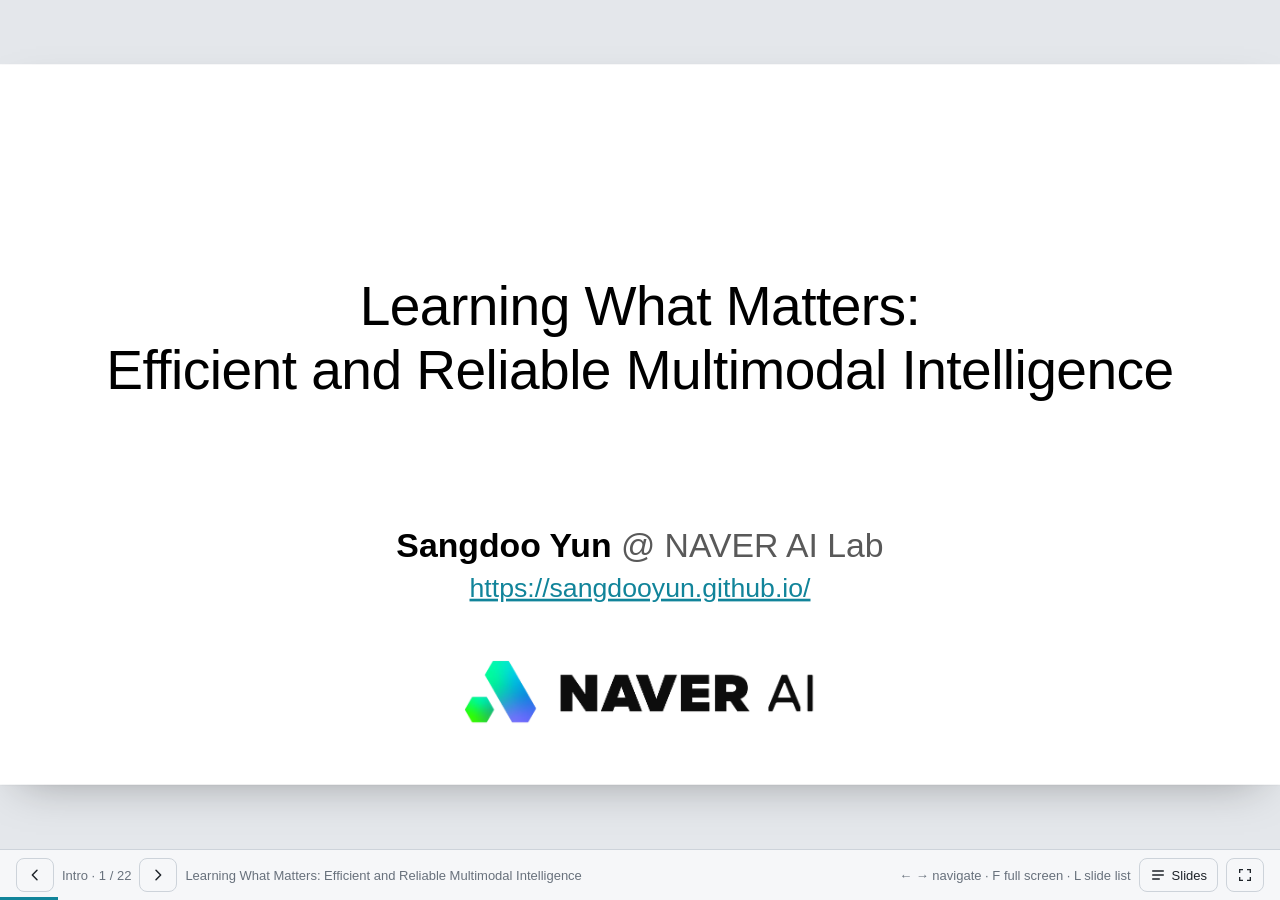
==== commit 14996d92: "Publish slides: simpler cover, paper-only footnotes Co-Authored-By: Claude Opus 5.5 <noreply@anthrop" ====
--- a/00_intro.html
+++ b/00_intro.html
@@ -22,8 +22,6 @@
 <!-- SLIDES -->
 <section class="slide cover" data-sec="Intro" data-title="Learning What Matters: Efficient and Reliable Multimodal Intelligence">
   <h1 class="cv-title">Learning What Matters:<br>Efficient and Reliable Multimodal Intelligence</h1>
-  <p class="cv-sub">Selective memory · adaptive inference · safety-aware learning · predictive world models</p>
-  <div class="cv-strip" aria-hidden="true"><i style="background:var(--s-memory-e)"></i><i style="background:var(--s-purple-e)"></i><i style="background:var(--s-weights-e)"></i><i style="background:var(--s-world-e)"></i></div>
   <p class="cv-name"><b>Sangdoo Yun</b> @ NAVER AI Lab</p>
   <a class="cv-link" href="https://sangdooyun.github.io/" target="_blank" rel="noopener">https://sangdooyun.github.io/</a>
   <img class="cv-logo" src="img/naver_ai.png" alt="NAVER AI">
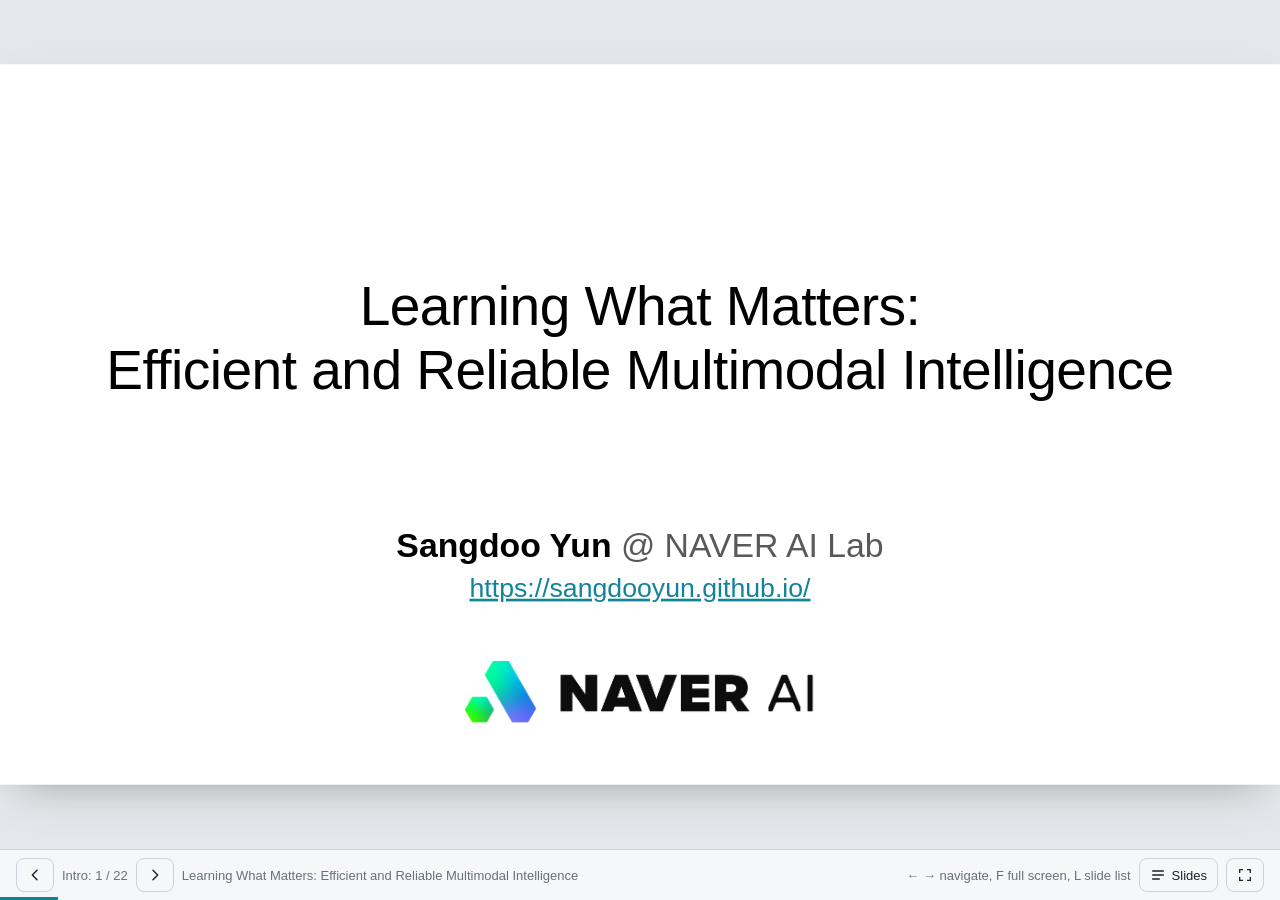
==== commit 7124482b: "Publish slides: WATCH video chapters, presented slides only" ====
--- a/00_intro.html
+++ b/00_intro.html
@@ -3,7 +3,7 @@
 <head>
 <meta charset="utf-8">
 <meta name="viewport" content="width=device-width,initial-scale=1,viewport-fit=cover">
-<title>Intro · Learning What Matters</title>
+<title>Intro | Learning What Matters</title>
 <link rel="preconnect" href="https://fonts.googleapis.com">
 <link rel="preconnect" href="https://fonts.gstatic.com" crossorigin>
 <link rel="stylesheet" href="https://fonts.googleapis.com/css2?family=IBM+Plex+Mono:wght@400;500;600&family=IBM+Plex+Sans+KR:wght@400;500;600;700&display=swap">
@@ -16,7 +16,7 @@
   Edit the slides between SLIDES and /SLIDES. One <section class="slide"> = one 1440×810 slide.
     data-title  name in the slide list          class="f"   revealed step by step with →
     data-anim   animation(s) played on entry     img/        images used by this chapter
-  Shared styles: common/deck.css · charts: common/charts.js · KVzip animations: common/kv_anim.js
+  Shared styles: common/deck.css; charts: common/charts.js; KVzip animations: common/kv_anim.js
 -->
 <div id="stage">
 <!-- SLIDES -->
@@ -97,7 +97,7 @@
     <div style="display:grid;grid-template-columns:repeat(3,1fr);gap:34px;align-self:start;padding:0 20px">
       <div class="f qc" style="border-color:var(--s-memory-e);background:var(--s-memory)">
         <div class="qv">Retain</div><div class="qd">What context to keep in memory</div>
-        <div class="qe">Long contexts fill the KV cache. Which entries will future queries need?</div><div class="qp">Selective memory<br>KVzip · Fast KVzip</div>
+        <div class="qe">Long contexts fill the KV cache. Which entries will future queries need?</div><div class="qp">Selective memory<br>KVzip, Fast KVzip</div>
       </div>
       <div class="f qc" style="border-color:var(--s-weights-e);background:var(--s-weights)">
         <div class="qv">Use</div><div class="qd">When to use knowledge</div>
@@ -105,7 +105,7 @@
       </div>
       <div class="f qc" style="border-color:var(--s-world-e);background:var(--s-world)">
         <div class="qv">Predict</div><div class="qd">What future to anticipate</div>
-        <div class="qe">Learn how the world changes under actions from diverse visual experience and demonstrations.</div><div class="qp">Predictive world models<br>Seoul World Model · LaLa-World · WATCH</div>
+        <div class="qe">Learn how the world changes under actions from diverse visual experience and demonstrations.</div><div class="qp">Predictive world models<br>Seoul World Model, LaLa-World, WATCH</div>
       </div>
     </div>
   </div>
@@ -386,7 +386,7 @@
   <div class="sb" style="display:grid;grid-template-columns:600px 1fr;gap:56px;align-items:start">
     <figure style="margin:0">
       <img class="fig" src="img/ilya_neurips24.webp" alt="Ilya Sutskever on stage at NeurIPS 2024 with his slide “Pre-training as we know it will end”: compute is growing, data is not growing, we have but one internet, the fossil fuel of AI" style="width:600px;border-radius:6px">
-      <figcaption class="cap">Ilya Sutskever · NeurIPS 2024 Test-of-Time award talk</figcaption>
+      <figcaption class="cap">Ilya Sutskever, NeurIPS 2024 Test-of-Time award talk</figcaption>
     </figure>
     <ul class="b">
       <li>The end of the brute-scaling era</li>
@@ -427,7 +427,7 @@
       </ul>
     </div>
   </div>
-  <div class="cite">Epoch AI, “The huge potential implications of long-context inference” · ARC Prize, “OpenAI o3 breakthrough”</div>
+  <div class="cite">Epoch AI, “The huge potential implications of long-context inference”; ARC Prize, “OpenAI o3 breakthrough”</div>
 </section>
 <section class="slide" data-sec="Intro" data-title="Today’s talk: retain, use, predict">
   <h2 class="st">Today’s talk</h2>
@@ -441,7 +441,7 @@
       <div class="th world c3"><b>Predictive world models</b><span>Learn from diverse visual experience and demonstrations</span></div>
       <div class="pp c1">KVzip <span class="v">NeurIPS’25</span><br>Fast KVzip <span class="v">NeurIPS’26</span></div>
       <div class="pp c2">Mark, Don’t Erase <span class="v">NeurIPS’26</span></div>
-      <div class="pp c3">Seoul World Model <span class="v">ECCV’26</span><br>LaLa-World <span class="v">arXiv soon</span><br>WATCH <span class="v">arXiv soon</span></div>
+      <div class="pp c3">Seoul World Model <span class="v">ECCV’26</span><br>LaLa-World <span class="v">arXiv soon</span><br>WATCH <span class="v">arXiv’26</span></div>
       <div class="br" style="grid-column:1"><span>Efficient</span></div><div class="br" style="grid-column:2/4"><span>Reliable &amp; Grounded</span></div>
       </div>
     </div>
--- a/common/deck.css
+++ b/common/deck.css
@@ -268,6 +268,10 @@
 .lwd-p{position:absolute;left:0;right:0;top:0;margin:0;text-align:center;font-size:26px;line-height:1.35;color:var(--s-crimson)}
 .lwd-p.ok{color:#222} .lwd-p.ok b{color:var(--s-red)}
 .lwd-foot:has(.ok.shown) .no{opacity:0!important}
+.lwd-foot:has(.web.shown) .no,.lwd-foot:has(.ok.shown) .web{opacity:0!important}
+.lwd-p.web{color:#222} .lwd-p.web b{color:var(--s-world-e)}
+.lwd-r.vid{border-radius:6px;transition:background .28s ease,box-shadow .28s ease}
+.sb:has(.lwd-p.web.shown) .lwd-r.vid{background:#FBEFF4;box-shadow:0 0 0 8px #FBEFF4}
 /* LaLa-World: language-model predictor */
 .lmb{border:2.5px solid var(--s-red);border-radius:18px;background:#FFF9F8;padding:16px 20px}
 .lmb-h{margin:0;font-size:26px;font-weight:700;color:#222}
@@ -286,6 +290,19 @@
 .lmp-pol b{color:#222}
 .lmp-pol i{display:inline-block;margin:0 2px;line-height:30px;font-style:normal;font-family:var(--mono);font-size:23px;color:#222;background:#F3F4F6;border:1.5px solid #9AA3AD;border-radius:6px;padding:0 8px}
 .lmp-pol sub{font-size:16px}
+/* LaLa-Policy: the pretrained predictor with an action head */
+.lpa .lmb-h span.n{font-family:inherit;font-weight:400;color:#666}
+.lpa .head{border-color:#333;background:#fff}
+.lpa .head span{color:#555}
+.lpa .out{font-family:var(--mono);font-size:23px;line-height:34px;padding:0 10px;border:1.5px solid #9AA3AD;border-radius:6px;background:#F3F4F6;color:#222;white-space:nowrap}
+.lpa .out sub{font-size:16px}
+.lpa .ls{font-size:23px;line-height:1;color:#157762;background:#EAF6F1;border:1.5px solid #A8D5C8;border-radius:999px;padding:7px 14px;white-space:nowrap}
+.lpa-cap{margin:14px 0 0;text-align:center;font-size:24px;color:#555}
+.lpa-cap b{color:#222;font-weight:600}
+/* WATCH scaling chart: legend and caption in the reference style */
+.wsc-key{display:flex;flex-wrap:wrap;justify-content:center;gap:6px 24px;font-size:23px;color:#333}
+.wsc-key span{display:inline-flex;align-items:center;gap:10px}
+.wsc-cap{margin:4px 0 0;text-align:center;font-size:23px;color:#888}
 /* LaLa-World: GIF grid of imagined rollouts */
 .lwg{display:grid;grid-template-columns:repeat(3,1fr);gap:12px 18px}
 .lwg figure{margin:0}
